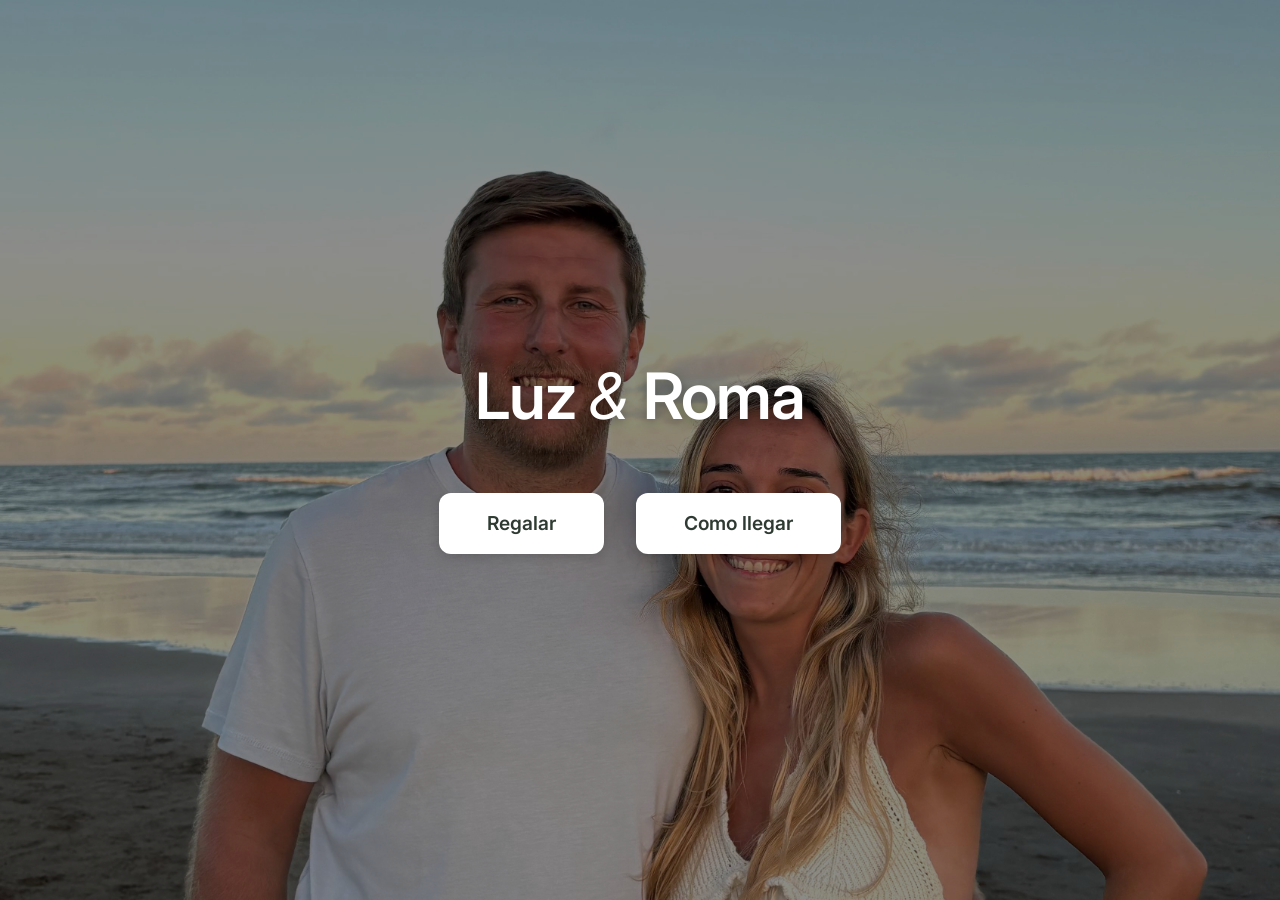
==== index.html @ 610fd800 "First commit" ====
<!DOCTYPE html>
<html lang="es">
<head>
  <meta charset="UTF-8" />
  <meta name="viewport" content="width=device-width, initial-scale=1.0" />
  <title>Luz y Roma</title>
  <link rel="stylesheet" href="style.css" />
</head>
<body class="landing-page">

<div class="hero-container">
  <div class="hero-overlay"></div>
  <div class="hero-content">
    <h1 class="hero-title">Luz <span>&</span> Roma</h1>
    <div class="hero-buttons">
      <a href="regalos.html" class="hero-btn">Regalar</a>
      <a href="ubicacion.html" class="hero-btn">Como llegar</a>
    </div>
  </div>
</div>

</body>
</html>
---- style.css ----
/* =========================
   GOOGLE FONT
========================= */
@import url('https://fonts.googleapis.com/css2?family=Inter:wght@400;500;600&display=swap');

/* =========================
   RESET
========================= */
* {
  margin: 0;
  padding: 0;
  box-sizing: border-box;
}

/* =========================
   BASE
========================= */
body {
  font-family: 'Inter', system-ui, -apple-system, BlinkMacSystemFont, sans-serif;
  background-color: #f7f7f5;
  color: #1f2933;
  line-height: 1.55;
  font-size: 16px;
}

/* =========================
   LANDING PAGE HERO
========================= */
.landing-page {
  margin: 0;
  padding: 0;
  overflow: hidden;
}

.hero-container {
  position: relative;
  width: 100vw;
  height: 100vh;
  background-image: url('landing.jpg');
  background-size: cover;
  background-position: center;
  display: flex;
  align-items: center;
  justify-content: center;
}

.hero-overlay {
  position: absolute;
  inset: 0;
  background: rgba(0, 0, 0, 0.45);
}

.hero-content {
  position: relative;
  z-index: 10;
  text-align: center;
  color: white;
  padding: 2rem;
}

.hero-title {
  font-size: 4rem;
  font-weight: 600;
  letter-spacing: -0.02em;
  margin-bottom: 3rem;
  text-shadow: 0 4px 12px rgba(0,0,0,0.3);
}

.hero-title span {
  font-weight: 400;
  font-style: italic;
}

.hero-buttons {
  display: flex;
  gap: 2rem;
  flex-wrap: wrap;
  justify-content: center;
}

.hero-btn {
  display: inline-block;
  padding: 1rem 3rem;
  background-color: white;
  color: #2f3b32;
  text-decoration: none;
  font-size: 1.2rem;
  font-weight: 600;
  border-radius: 12px;
  transition: all 0.3s ease;
  box-shadow: 0 4px 12px rgba(0,0,0,0.15);
}

.hero-btn:hover {
  transform: translateY(-2px);
  box-shadow: 0 6px 20px rgba(0,0,0,0.25);
  background-color: #2f3b32;
  color: white;
}

@media (max-width: 600px) {
  .hero-title {
    font-size: 2.5rem;
  }

  .hero-buttons {
    flex-direction: column;
    gap: 1rem;
  }

  .hero-btn {
    width: 100%;
    max-width: 300px;
  }
}

/* =========================
   HEADER
========================= */
header {
  background-color: #2f3b32;
  color: white;
  text-align: center;
  padding: 2.5rem 1.25rem;
}

header h1 {
  font-size: 2.1rem;
  font-weight: 600;
  letter-spacing: -0.02em;
  margin-bottom: 0.75rem;
}

header p {
  font-size: 1rem;
  opacity: 0.95;
  max-width: 520px;
  margin: 0 auto;
}

/* Back Button */
.back-btn {
  display: inline-block;
  color: white;
  text-decoration: none;
  font-size: 0.95rem;
  font-weight: 500;
  margin-bottom: 1rem;
  padding: 0.5rem 1rem;
  border-radius: 8px;
  transition: background-color 0.2s ease;
}

.back-btn:hover {
  background-color: rgba(255, 255, 255, 0.1);
}

/* =========================
   CURRENCY SELECTOR
========================= */
.currency-selector {
  display: flex;
  justify-content: center;
  gap: 12px;
  margin: 1.5rem 0 0.5rem;
}

.currency-btn {
  padding: 0.45rem 1.4rem;
  border-radius: 999px;
  border: 1px solid #d1d5db;
  background: white;
  font-size: 0.9rem;
  font-weight: 500;
  cursor: pointer;
}

.currency-btn.active {
  background: #2f3b32;
  color: white;
  border-color: #2f3b32;
}

/* =========================
   SORT CONTROLS
========================= */
.gift-controls {
  display: flex;
  justify-content: flex-end;
  align-items: center;
  gap: 0.5rem;
  max-width: 1200px;
  margin: 0.5rem auto 0;
  padding: 0 1.25rem;
  font-size: 0.9rem;
}

.gift-controls select {
  padding: 0.35rem 0.6rem;
  border-radius: 8px;
  border: 1px solid #d1d5db;
  font-family: 'Inter', sans-serif;
}

/* =========================
   GRID
========================= */
.gift-list {
  display: grid;
  grid-template-columns: repeat(auto-fit, minmax(300px, 1fr));
  gap: 2rem;
  padding: 2rem 1.25rem;
  max-width: 1200px;
  margin: 0 auto;
}

/* =========================
   GIFT CARD
========================= */
.gift-item {
  background: white;
  border-radius: 14px;
  box-shadow: 0 6px 18px rgba(0,0,0,0.06);
  overflow: hidden;
  transition: transform 0.2s ease, box-shadow 0.2s ease, opacity 0.3s ease;
  text-align: center;
}

.gift-item:hover {
  transform: translateY(-4px);
  box-shadow: 0 10px 26px rgba(0,0,0,0.08);
}

.gift-item.fade-out {
  opacity: 0;
  transform: scale(0.97);
}

.gift-item.fade-in {
  opacity: 1;
  transform: scale(1);
}

/* =========================
   IMAGE (CIRCULAR, LARGE)
========================= */
.gift-item img {
  width: 220px;
  height: 220px;
  object-fit: cover;
  border-radius: 50%;
  display: block;
  margin: 1.25rem auto 0.5rem;
}

/* =========================
   CONTENT
========================= */
.gift-item h3 {
  font-size: 1.05rem;
  font-weight: 600;
  margin: 0.75rem 1.25rem 0.25rem;
  letter-spacing: -0.01em;
}

.gift-item p {
  margin: 0 1.25rem 1rem;
  font-size: 0.95rem;
  font-weight: 500;
  color: #4b5563;
}

/* =========================
   BUTTON
========================= */
.gift-item button {
  margin: 0 1.25rem 1.25rem;
  width: calc(100% - 2.5rem);
  background-color: #2f3b32;
  color: white;
  border: none;
  padding: 0.6rem 0;
  border-radius: 10px;
  font-size: 0.95rem;
  font-weight: 500;
  cursor: pointer;
}

.gift-item button:hover {
  background-color: #243028;
}

/* =========================
   MODAL
========================= */
.modal {
  display: none;
  position: fixed;
  inset: 0;
  background: rgba(0,0,0,0.6);
  justify-content: center;
  align-items: center;
  z-index: 1000;
}

.modal-content {
  background: white;
  padding: 1.75rem;
  border-radius: 14px;
  text-align: center;
  max-width: 420px;
  width: 90%;
  position: relative;
}

.modal-content h2 {
  font-size: 1.4rem;
  font-weight: 600;
  margin-bottom: 0.75rem;
}

.modal-content p {
  font-size: 0.9rem;
  margin-bottom: 0.4rem;
}

.close {
  position: absolute;
  top: 12px;
  right: 14px;
  font-size: 1.3rem;
  cursor: pointer;
  color: #555;
}

/* =========================
   TABS
========================= */
.tabs {
  display: flex;
  gap: 8px;
  margin-bottom: 1rem;
}

.tab-btn {
  flex: 1;
  padding: 0.45rem;
  border: 1px solid #d1d5db;
  border-radius: 10px;
  background: #f3f4f6;
  cursor: pointer;
  font-family: 'Inter', sans-serif;
  font-size: 0.85rem;
  font-weight: 500;
}

.tab-btn.active {
  background: #2f3b32;
  color: white;
  border-color: #2f3b32;
}

.tab-content {
  display: none;
}

.tab-content.active {
  display: block;
}

/* =========================
   COPY
========================= */
.cbu-container {
  display: flex;
  justify-content: center;
  gap: 8px;
  margin: 0.5rem 0;
  flex-wrap: wrap;
}

.copy-btn {
  background: transparent;
  border: 1px solid #2f3b32;
  padding: 0.25rem 0.6rem;
  border-radius: 8px;
  font-size: 0.75rem;
  cursor: pointer;
}

.copy-btn:hover {
  background: #2f3b32;
  color: white;
}

.copy-status {
  font-size: 0.8rem;
  margin-top: 0.4rem;
  color: #2f3b32;
}

/* =========================
   LOCATION PAGE
========================= */
.location-container {
  max-width: 800px;
  margin: 2rem auto;
  padding: 0 1.25rem;
}

.location-content {
  background: white;
  border-radius: 14px;
  padding: 2rem;
  box-shadow: 0 6px 18px rgba(0,0,0,0.06);
  text-align: center;
}

.location-details h2 {
  font-size: 1.8rem;
  font-weight: 600;
  color: #2f3b32;
  margin-bottom: 1rem;
}

.location-details .address {
  font-size: 1.05rem;
  color: #4b5563;
  margin: 0.25rem 0;
}

.map-container {
  margin: 2rem 0;
  border-radius: 12px;
  overflow: hidden;
  box-shadow: 0 4px 12px rgba(0,0,0,0.1);
}

.map-container iframe {
  width: 100%;
  height: 400px;
  border: none;
}

.maps-btn {
  display: inline-block;
  padding: 1rem 2rem;
  background-color: #2f3b32;
  color: white;
  text-decoration: none;
  font-size: 1.05rem;
  font-weight: 600;
  border-radius: 12px;
  transition: all 0.3s ease;
  box-shadow: 0 4px 12px rgba(0,0,0,0.1);
}

.maps-btn:hover {
  background-color: #243028;
  transform: translateY(-2px);
  box-shadow: 0 6px 16px rgba(0,0,0,0.15);
}

/* =========================
   MOBILE
========================= */
@media (max-width: 600px) {
  header h1 {
    font-size: 1.8rem;
  }

  .gift-item img {
    width: 190px;
    height: 190px;
  }

  .gift-controls {
    justify-content: center;
  }

  .location-content {
    padding: 1.5rem;
  }

  .location-details h2 {
    font-size: 1.5rem;
  }

  .map-container iframe {
    height: 300px;
  }

  .maps-btn {
    width: 100%;
    padding: 0.9rem;
  }
}
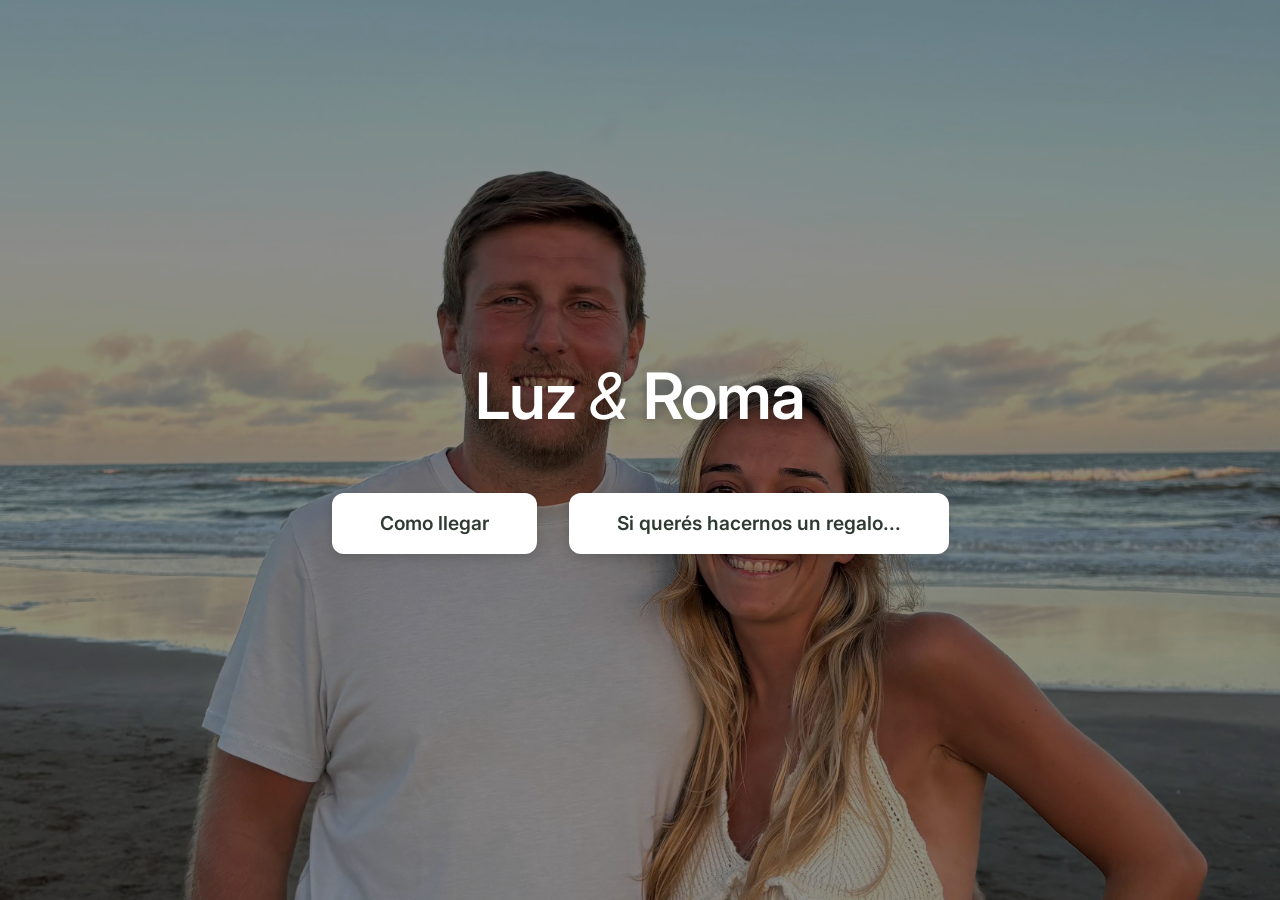
==== commit bd4acad6: "Minor adjustments" ====
--- a/index.html
+++ b/index.html
@@ -13,8 +13,8 @@
   <div class="hero-content">
     <h1 class="hero-title">Luz <span>&</span> Roma</h1>
     <div class="hero-buttons">
-      <a href="regalos.html" class="hero-btn">Regalar</a>
       <a href="ubicacion.html" class="hero-btn">Como llegar</a>
+      <a href="regalos.html" class="hero-btn">Si querés hacernos un regalo...</a>
     </div>
   </div>
 </div>
--- a/style.css
+++ b/style.css
@@ -99,6 +99,14 @@
 }
 
 @media (max-width: 600px) {
+  .hero-container {
+    align-items: flex-end;
+  }
+
+  .hero-content {
+    padding-bottom: 3rem;
+  }
+
   .hero-title {
     font-size: 2.5rem;
   }
@@ -110,7 +118,7 @@
 
   .hero-btn {
     width: 100%;
-    max-width: 300px;
+    max-width: 380px;
   }
 }
 
